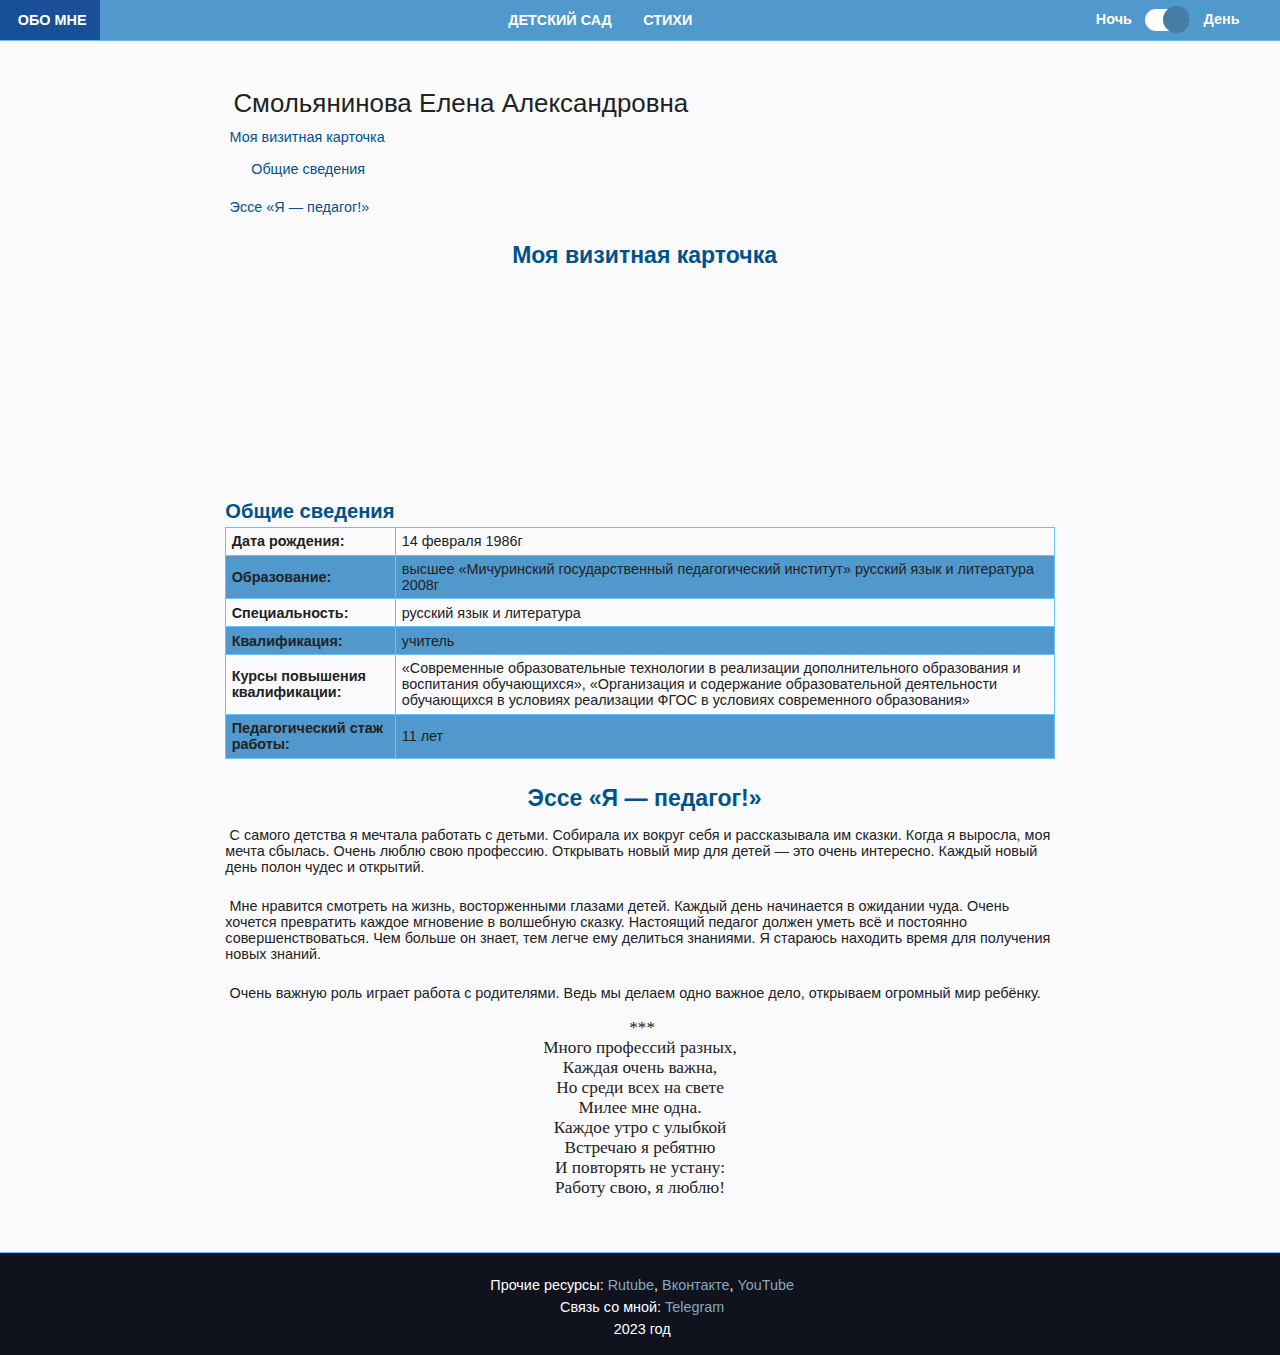
==== index.html @ 0fe63378 "Add files via upload" ====
<!DOCTYPE html>
<html class="client-nojs" lang="ru" dir="ltr">
    <head>
        <meta charset="UTF-8"/>
            <title>Обо мне</title>
            <link rel="shortcut icon" href="images/icon.png" />
            <meta name="viewport" content="width=device-width, initial-scale=1.0">
            <link href="css/styles.css" rel="stylesheet" type="text/css">
            <link href="css/media-queries.css" rel="stylesheet" type="text/css">
    </head>
    <header class="header">
        <div class="menu">
            <a href="index.html">Обо мне</a>
        </div>
                <nav class="menu">
            <ul>
		        <li><a href="kindergarten.html">Детский сад</a></li>
		        <li><a href="poems.html">Стихи</a></li>
            </ul>
        </nav>
        </div>
    <div class="header-slider">
        <div class="header-slider">
            <ul>
                <li>Ночь</li>
                <li><label id="switch" class="switch"><input type="checkbox" onchange="toggleTheme()" id="slider"><span class="slider round"></span></label></li>
                <li>День</li>
            </ul>
        </div>
    </div>
    </header>
    <body>
<script src="js/tocgen.js"></script>
	<div id="wrapper">
		<article class="post clearfix">
			<figure class="post-image">
        <div class="content-box">
        <h1><div class="title">Смольянинова Елена Александровна</h1>
        <div id="toc"></div>
        <div id="toccontent">
<h2>Моя визитная карточка</h2>
        <div class="video">
<center><iframe src="https://vk.com/video_ext.php?oid=-193670463&id=456239128&hash=10a9fd4e98219144&hd=2" frameborder="0" allow="autoplay; encrypted-media" allowfullscreen width="375" height="200" frameborder="0"></iframe></center></div>
<table class="tablestyle">
<h3>Общие сведения</h3>
<tbody>
		<tr>
			<td><b>Дата рождения:</b></td>
			<td>14 февраля 1986г</td>
		</tr>
		<tr>
			<td><b>Образование:</b></td>
			<td>высшее «Мичуринский государственный педагогический институт» русский язык и литература 2008г</td>
		</tr>
		<tr>
			<td><b>Специальность:</b></td>
			<td>русский язык и литература</td>
		</tr>
		<tr>
			<td><b>Квалификация:</b></td>
			<td>учитель</td>
		</tr>
		<tr>
			<td><b>Курсы повышения квалификации:</b></td>
			<td>«Современные образовательные технологии в реализации дополнительного образования и воспитания обучающихся», «Организация и содержание образовательной деятельности обучающихся в условиях реализации ФГОС  в условиях современного образования»</td>
		</tr>
		<tr>
			<td><b>Педагогический стаж работы:</b></td>
			<td>11 лет</td>
		</tr>
	</tbody>
</table>
<h2>Эссе «Я — педагог!»</h2>
<p>С самого детства я мечтала работать с детьми. Собирала их вокруг себя и рассказывала им сказки. Когда я выросла, моя мечта сбылась. Очень люблю свою профессию. Открывать новый мир для детей — это очень интересно. Каждый новый день полон чудес и открытий.</p>
<p>Мне нравится смотреть на жизнь, восторженными глазами детей. Каждый день начинается в ожидании чуда. Очень хочется превратить каждое мгновение в волшебную сказку. Настоящий педагог должен уметь всё и постоянно совершенствоваться. Чем больше он знает, тем легче ему делиться знаниями. Я стараюсь находить время для получения новых знаний.</p>
<p>Очень важную роль играет работа с родителями. Ведь мы делаем одно важное дело, открываем огромный мир ребёнку.</p>
<pre>
***
Много профессий разных,
Каждая очень важна,
Но среди всех на свете
Милее мне одна.
Каждое утро с улыбкой
Встречаю я ребятню
И повторять не устану:
Работу свою, я люблю!</pre>
		</article>
</div>
	<footer id="footer">
<p id="links">Прочие ресурсы: <a href="https://rutube.ru/channel/23478853/" target="_blank" rel="noreferrer noopener" title="Открыть в новой вкладке">Rutube</a>, <a href="https://vk.com/moymalish2020" target="_blank" rel="noreferrer noopener" title="Открыть в новой вкладке">Вконтакте</a>, <a href="https://www.youtube.com/channel/UCzbbeZqC2D4c9re2IRWBrpA?view_as=subscriber" target="_blank" rel="noreferrer noopener" title="Открыть в новой вкладке">YouTube</a></p>
<p id="links">Связь со мной: <a href="https://t.me/smolelena" target="_blank" rel="noreferrer noopener" title="Открыть в новой вкладке">Telegram</a></p>
<p>2023 год</p>
   </footer>
  <script src="js/style.js"></script>
</body>
</html>
---- css/styles.css ----
/************************************************************************************
RESET
*************************************************************************************/
html, body, address, blockquote, div, dl, form, h1, h2, h3, h4, h5, h6, ol, p, pre, table, ul,
dd, dt, li, tbody, td, tfoot, th, thead, tr, button, del, ins, map, object,
a, abbr, acronym, b, bdo, big, br, cite, code, dfn, em, i, img, kbd, q, samp, small, span,
strong, sub, sup, tt, var, legend, fieldset {
	margin: 0;
	padding: 0;
}

html {
  height: 100%;
}

img, fieldset {
	border: 0;
}

/* set image max width to 100% */
img {
	max-width: 90%;
	height: auto;

}

/* set html5 elements to block */
article, aside, details, figcaption, figure, footer, header, hgroup, menu, nav, section { 
    display: block;
}

::selection 	{
	background-color:#3f6da2;
}
pre {
	width: 100%;
	font-family: cursive;
	text-align: center;
	overflow: auto;
	overflow-y: hidden;
	font-size: 1.2em;
}
/************************************************************************************
GENERAL STYLING
*************************************************************************************/
body {
	background: var(--body-background);
    color: var(--font-color);
    background-size: 100%;
	font-family: "Open Sans",sans-serif;
	font-stretch: normal;
	font-size: 0.9em;
	text-indent: 0.3em;
	transition-property: font-size;
	transition-duration: 0.5s, 0.5s;
	transition-timing function: ease, ease-out;
    display: grid;
    grid-template-rows: auto 1fr auto;
}

.theme-light {
  --color: #0060df;
  --body-background: #fbfbfe;
  --color-accent: #fd6f53;
  --font-color: #222222;
  --color-a: #00538a;
  --color-ahover: #001066;
  --color-avisited: #551a8b;
  --box-background: rgba(51, 56, 71, 0.1);
  --box-border: solid #bbcaff;
  --sidebar-background: #edeef0;
  --header-background: #5198cc;
  --header-hover: #194f96;
  --border-bottom: #6cc0ff;
  --kbd-background: #dcdcd5;
  --border-table: #6cc0ff;

}
.theme-dark {
  --color: #17ed90;
  --body-background: #1e2333;
  --color-accent: #12cdea;
  --font-color: #cfcfd0;
  --color-a: #89a7bd;
  --color-ahover: #b0b8e3;
  --color-avisited:#ce98ff;
  --color-headings: #d2d3f2;
  --box-background: rgba(51, 56, 71, 0.6);
  --box-border: solid #131829;
  --sidebar-background: #262c40;
  --header-background: #10131e;
  --header-hover: #4873a3;
  --border-bottom: #070915;
  --kbd-background: #10131e;
  --border-table: #2a3b4d;

}
a {
	color: var(--color-a);
	text-decoration: none;
	outline: none;
}
a:hover {
	text-decoration: underline;
    color: var(--color-ahover);
}
p a:hover  {
	color: #195093;
}

a:active {
    font-weight: bold;
	top: 0.125em;
}

a:visited {
	outline: none;
    color: var(--color-avisited);
}

p {
	margin: 0 0 1.2em;
	padding-top: 0.4em;
}

kbd{
  font-weight: bold;
  border-radius: 0.188em;
  background: var(--kbd-background);
  padding: 0.188em 0.25em;
}

span{
  background: var(--kbd-background);
  padding: 0.188em 0.25em;
  border-radius: 0.27em;
} 

/* list */
ul, ol {
	margin: 1em 0 1.4em 1.5em;
	padding: 0;
	line-height: 140%;
}
li {
	margin: 0 0 .5em 0;
	padding: 0;
}

/* headings */
h1, h2, h3, h4, h5, h6 {
    display: block;
	margin: 0.93em 0em 0.2em 0em;
	color: var(--color-headings);
	font-weight: bold;
    text-indent: 0em;
}

h1 {
    font-weight: normal;
	font-size: 1.8em;
    padding: 0.225em 2.188em 0.225em 0.313em;
}

h2 {
	font-size: 1.6em;
	text-align: center;
    position: relative;
    padding-left: 0.4em;
    line-height: 1.6em;
}

h3 {
    font-weight: 600;
    font-size: 1.4em;
}

h4 {
	font-size: 1.18em;
	font-style: italic;
    padding: 0.7em 0em 0em 1em;
}

h5 {
	font-size: 1.059em;
	font-style: italic;
	padding: 0.33em 0em 0em 2.33em;
}

h6 {
	font-size: 0.68em;
    text-transform: uppercase;
}

/* reset webkit search input styles */
input[type=search] {
	outline: none;
}

/************************************************************************************
STRUCTURE
*************************************************************************************/
#pagewrap {
	margin: 0.625em auto; 
	max-width: 75em; 
	width: 90%; 
}

/************************************************************************************
HEADER
*************************************************************************************/
.header {
    display: flex;
    flex-wrap: wrap;
    justify-content: space-between;
    align-items: center;
    border-bottom: 0.063em solid var(--border-bottom);
    background: var(--header-background);
}

.header .logo {
    padding-left: center;
}

.header .logo a {
	display: block;
	padding: 0.875em 0.9375em;
	text-shadow: 0 -0.0625em 0;
}

.header .logo a:hover {
	background: var(--header-hover);
}

.header .menu ul {
    display: flex;
    flex-flow: row nowrap;
    margin: 0;
    padding: 0;
    list-style: none;
}

.header .menu li {
	margin: 0;
	padding: 0;
	list-style: none;
	float: left;
	position: relative;
}

.header .menu li:first-child {
	margin-left: 0.625em;
}

.header .menu a {
	line-height: 100%;
    text-transform: uppercase;
	font-weight: bold;
	color: #fff;
	display: block;
	padding: 0.875em 0.9375em;
	text-decoration: none;
}

.header .menu a:hover {
	color: #fff;
	background: var(--header-hover);
}

.header-slider {
    display: flex;
    flex-direction: row-reverse;
    padding-right: 1.25em;
}

.header-slider ul {
    display: flex;
    flex-flow: row nowrap;
    margin: 0;
    padding: 0;
    list-style: none;
}

.header-slider li {
	margin: 0;
	padding: 0.3125em;
	list-style: none;
	float: left;
	position: relative;
	font-weight: bold;
	color: #fff;
}

/************************************************************************************
CONTENT
*************************************************************************************/
#content {
	margin: 0.3125em 0.3125em 0.3125em 0.3125em;
	padding: 0.3125em 0.3125em 0.3125em 0.3125em;
	width: 70%;
	float: left;
}

#wrapper {
	margin: 0.625em auto;
	max-width: 64em;
	width: 100%;
	padding: 0.625em 0em;
}
.content-box {
	width: 90%;
	margin: auto auto 0.538em;
}

.content-box img {
	padding-top: 0.825em;
}

.box-text {
    border: 0.125em var(--box-border);
    margin: 1em 1em;
    padding: 0.625em;
    background: var(--box-background);
    font-weight: 400;
    text-indent: 0;
}
.box-left {
	margin-left: 0.938em;
	margin-right: 0.938em;
}

.box-left img {
	padding-top: 0.825em;
    float: left; 
    padding: 0em 0.938em 0.938em 0em;     
}

.box-right {
	margin-left: 0.938em;
	margin-right: 0.938em;
}

.box-right img {
	padding-top: 0.825em;
    float: right; 
    padding: 0em 0.938em 0.938em 0.625em;
}
.front-text {
	line-height: 1.375em;
	margin: 0em 0em 0.938em 0em;
	font-weight: 300;
	font-family: "Open Sans Bold",sans-serif;
	padding-left: 0em;
	border: medium none;
	text-align: center;
	letter-spacing: 0.1em;
}
.code-text {
	font-family:Consolas,Monaco,Lucida Console,Liberation Mono,DejaVu Sans Mono,Bitstream Vera Sans Mono,Courier New, monospace;
	font-weight: 700;
	color:#fff;
	background-color: #000;
	padding: 0.938em 0.938em 0.938em 0.938em;
	margin-top: 0.188em;
}

.panel {
   background: var(--box-background);
   color: var(--font-color);
   padding: 0.500em;
   display: none;
}
/* post */
.post {
	margin-bottom: 2.5em;
}
.post-title {
	margin: 0 0 0.3125em;
	padding: 0;
	font: bold 1.625em/120% Arial, Helvetica, sans-serif;
}
.post-title a {
	text-decoration: none;
	color: #000;
}
.post-meta {
	margin: 0 0 0.625em;
	font-size: 90%;
}

/* post image */
.post-image {
	margin: 0 0 0.9375em;
}

.wrap {
	width: 92%;
	margin: 0 auto;
	text-align: left;
}

#send {
	color: #FFF;
	display: block;
	cursor: pointer;
	margin-top: 1.25em;
	padding: 0.625em  0.75em;
	font-size: 1.2em;
	border: solid 0.0625em #F9F9F9;
	border-radius: 0.125em;
	background: #6B6B6B;
	width: 20.625em;
	margin-bottom: 1.25em;
	text-transform: uppercase;
}

#send:hover {
	background: #979797;
}

#inline {
	background: none;
	border: 0.1875em  solid rgba(0, 0, 0, 0.1);
	text-align: center;
}

.tocitem {
	font-size: 1em;
	line-height: normal;
}

.tocli {
	list-style-type: none;
}

.screenshot {
	max-width: 100%;
    margin: 1em 0em 0em 1em;
    border-radius: 0.6em;
    box-shadow: 0 0 0.4em #070915;
}
/************************************************************************************
SIDEBAR
*************************************************************************************/
#sidebar {
	width: 28%;
	float: right;
	margin: 4.375em 0 0.3125em;
}

.widget {
	background: var(--sidebar-background);
	margin: 0 0 0.3125em;
	padding: 0.3125em 0.3125em;
    border: 0.125em var(--box-border);
}

.widgettitle {
	margin: 0 0 0.3125em;
	padding: 0;	
}

.widget ul {
	margin: 0;
	padding: 0;
}

.widget li {
	margin: 0;
	padding: 0.375em 0;
	list-style: none;
	clear: both;
    border-bottom: 0.063em solid rgba(53,86,129, 0.3);
}

.widget .flickr_badge_image {
	margin-top: 0.625em;
}
.widget .flickr_badge_image img {
	width: 3em;
	height: 3em;
	margin-right: 0.75em;
	margin-bottom: 0.75em;
	float: left;
}

/************************************************************************************
SLIDER
*************************************************************************************/
.switch {
    position: relative;
    display: inline-block;
    width: 3.125em;
    height: 1.563em;
}

.slider {
    position: absolute;
    cursor: pointer;
    top: 0;
    left: 0;
    right: 0;
    bottom: 0;
    background-color: #ccc;
    transition: 0.4s;
}

.slider:before {
    position: absolute;
    content: "";
    height: 1.875em;
    width: 1.875em;
    left: 0em;
    bottom: 0.25em;
    top: 0;
    bottom: 0;
    margin: auto 0;
    transition: 0.4s;
    background: #262b42;
    background-repeat: no-repeat;
    background-position: center;
}

input:checked + .slider {
    background-color: #fff;
}

input:checked + .slider:before {
    transform: translateX(1.25em);
    background: #467da6;
    background-repeat: no-repeat;
    background-position: center;
}

.slider.round {
    border-radius: 1.563em;
}

.slider.round:before {
    border-radius: 50%;
}

/************************************************************************************
TABLE
*************************************************************************************/

.tablestyle {
  border-collapse: collapse;
  width: 100%;
}

.tablestyle  td, .tablestyle th {
  border: 0.063em solid var(--border-table);
  padding: 0.375em;
}

.tablestyle tr:nth-child(even){
background-color: var(--header-background);
}

.tablestyle  tr:hover {
background-color: var(--header-hover);
color: #FFF;
}

.tablestyle th {
  padding: 0em 0em 0.750em 0.750em;
  text-align: left;
  background-color: #10131e;
  color: var(--font-color);
}
/************************************************************************************
FOOTER
*************************************************************************************/
#footer {
	width: 100%;
	z-index: 100;
	padding: 1.250em 0em;
	background: #10131e;
	color: #fff;
    text-align: center;
    border-top: 0.063em solid var(--border-bottom);
}

#footer p {
	margin: 0;
	text-align: center;
}

#footer a {
	text-decoration: none;
	color: #89a7bd;
}

#footer a:hover {
	text-decoration: inherit;
    color: #b0b8e3;
}

#tsc a {
	color: #000;
}

/************************************************************************************
CLEARFIX
*************************************************************************************/
.clearfix:after { visibility: hidden; display: block; font-size: 0; content: " "; clear: both; height: 0; }
.clearfix { display: inline-block; }
.clearfix { display: block; zoom: 1; }
---- css/media-queries.css ----
/************************************************************************************
smaller than 1200
*************************************************************************************/
@media screen and (max-width: 1200px) {



	/* content */
	#content {
		width: 69%;

	}

	/* embedded videos */
	.video embed,
	.video object,
	.video iframe {
		height: auto;
		min-height: 300px;
	}

}

/************************************************************************************
smaller than 960
*************************************************************************************/
@media screen and (max-width: 960px) {

	/* header */
  .header-slider {
    padding-bottom: 10px;
    padding-left: 10px;
  }

	/* search form */
	#searchform {
		position: absolute;
		top: 5px;
		right: 0;
		z-index: 100;
		height: 40px;
	}
	#searchform #s {
		width: 70px;
	}
	#searchform #s:focus {
		width: 150px;
	}

	/* site logo */
	#site-logo {
		margin: 15px 100px 5px 0;
		position: static;
	}

	/* site description */
	#site-description {
		margin: 0 0 15px;
		position: static;
	}

	/* content */
	#content {
		width: auto;
		float: none;
		margin: 20px 0;
	}

	/* sidebar */
	#sidebar {
		width: 100%;
		margin: 0;
		float: none;
	}
	#sidebar .widget {
		padding: 3% 4%;
		margin: 0 0 10px;
	}

	/* embedded videos */
	.video embed,
	.video object,
	.video iframe {
		min-height: 250px;
	}

}

/************************************************************************************
smaller than 560
*************************************************************************************/
@media screen and (max-width: 560px) {

	/* disable webkit text size adjust (for iPhone) */
	html {
		-webkit-text-size-adjust: none;
	}
	/* header */
  .header  {
    flex-direction: column;
    text-align: center;
  }
  .header .menu ul {
    flex-direction: column;
    align-self: center;
  }
  .header .menu li {
    margin: 5px;
 }
  .header-slider {
padding-right: 0px;
padding-bottom: 10px;
  }

  }

}
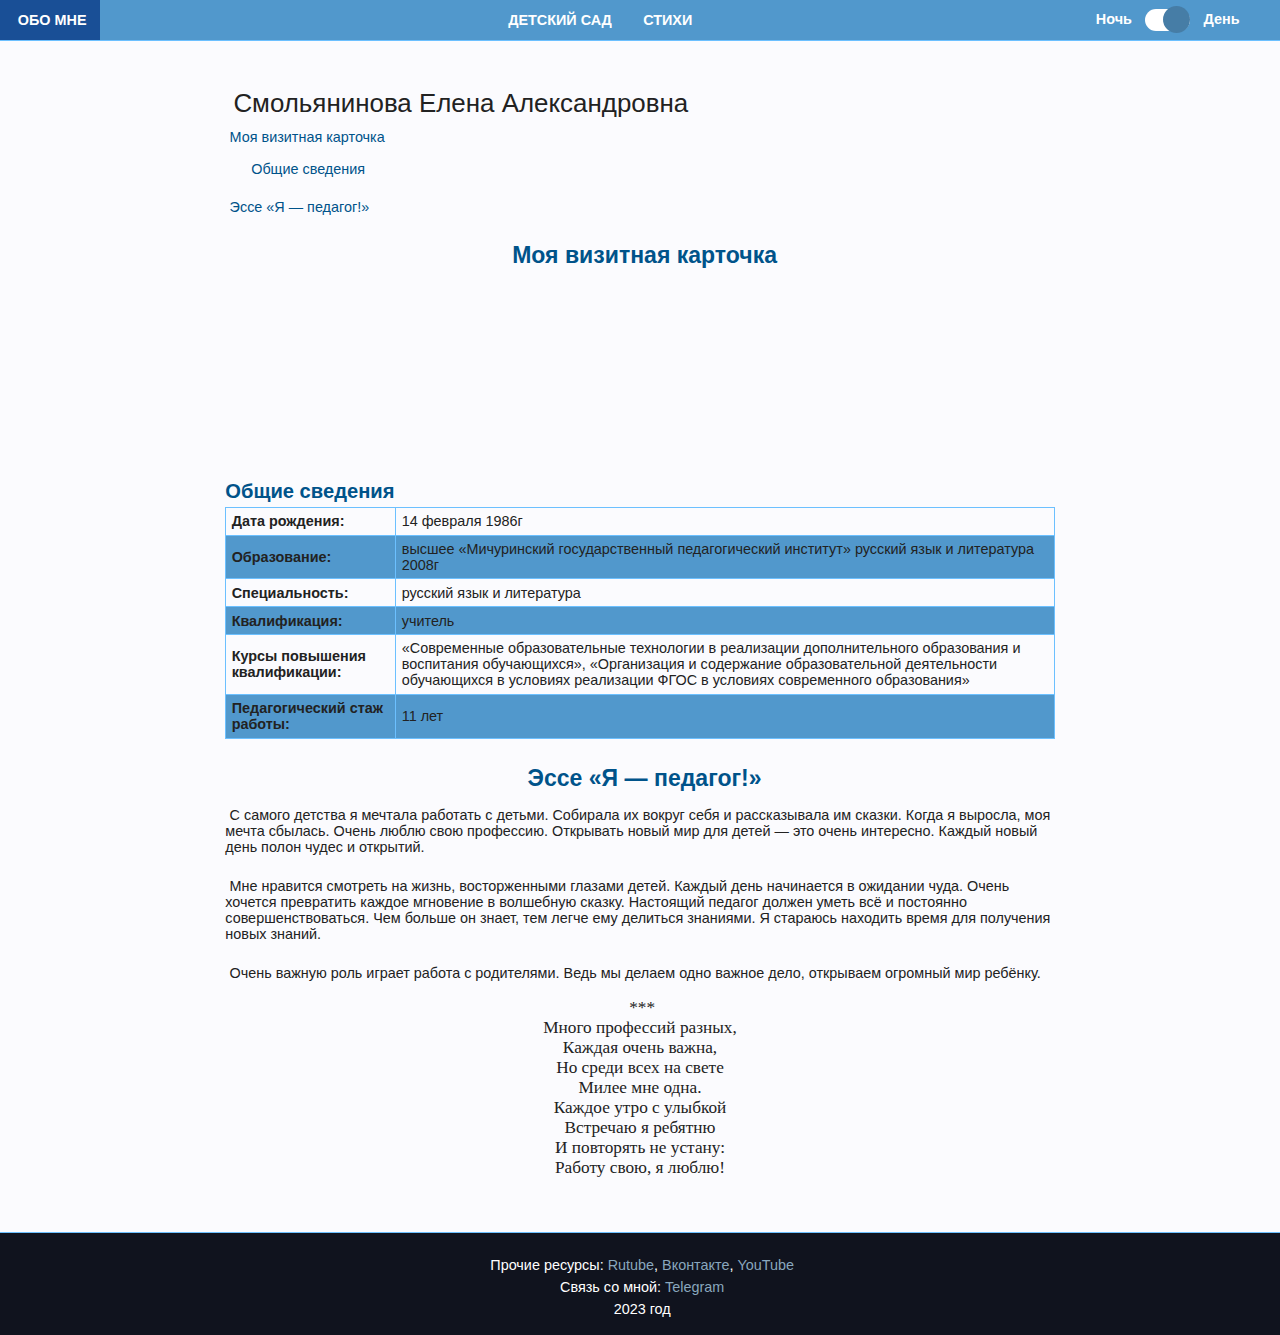
==== commit bdfdf051: "Add files via upload" ====
--- a/index.html
+++ b/index.html
@@ -40,7 +40,7 @@
         <div id="toccontent">
 <h2>Моя визитная карточка</h2>
         <div class="video">
-<center><iframe src="https://vk.com/video_ext.php?oid=-193670463&id=456239128&hash=10a9fd4e98219144&hd=2" frameborder="0" allow="autoplay; encrypted-media" allowfullscreen width="375" height="200" frameborder="0"></iframe></center></div>
+<center><iframe src="https://vk.com/video_ext.php?oid=-193670463&id=456239128&hash=10a9fd4e98219144&hd=2" frameborder="0" allow="autoplay; encrypted-media" allowfullscreen width="355" height="180" frameborder="0"></iframe></center></div>
 <table class="tablestyle">
 <h3>Общие сведения</h3>
 <tbody>
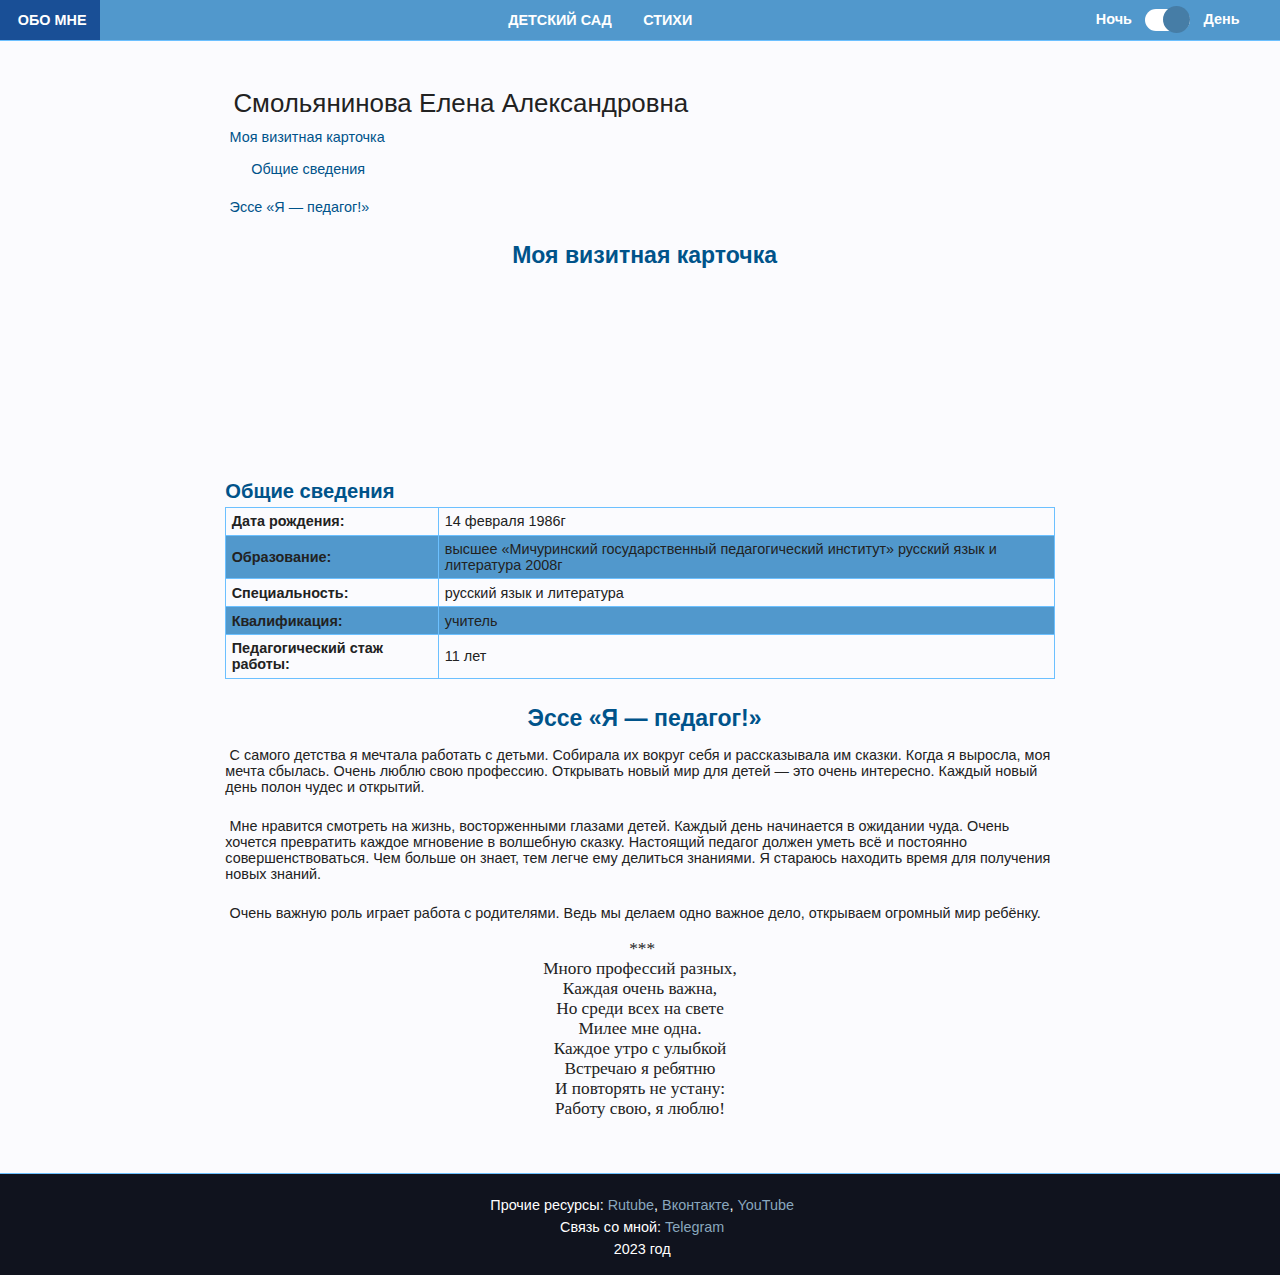
==== commit 7254bd6f: "Add files via upload" ====
--- a/index.html
+++ b/index.html
@@ -18,7 +18,6 @@
 		        <li><a href="poems.html">Стихи</a></li>
             </ul>
         </nav>
-        </div>
     <div class="header-slider">
         <div class="header-slider">
             <ul>
@@ -61,10 +60,6 @@
 			<td>учитель</td>
 		</tr>
 		<tr>
-			<td><b>Курсы повышения квалификации:</b></td>
-			<td>«Современные образовательные технологии в реализации дополнительного образования и воспитания обучающихся», «Организация и содержание образовательной деятельности обучающихся в условиях реализации ФГОС  в условиях современного образования»</td>
-		</tr>
-		<tr>
 			<td><b>Педагогический стаж работы:</b></td>
 			<td>11 лет</td>
 		</tr>
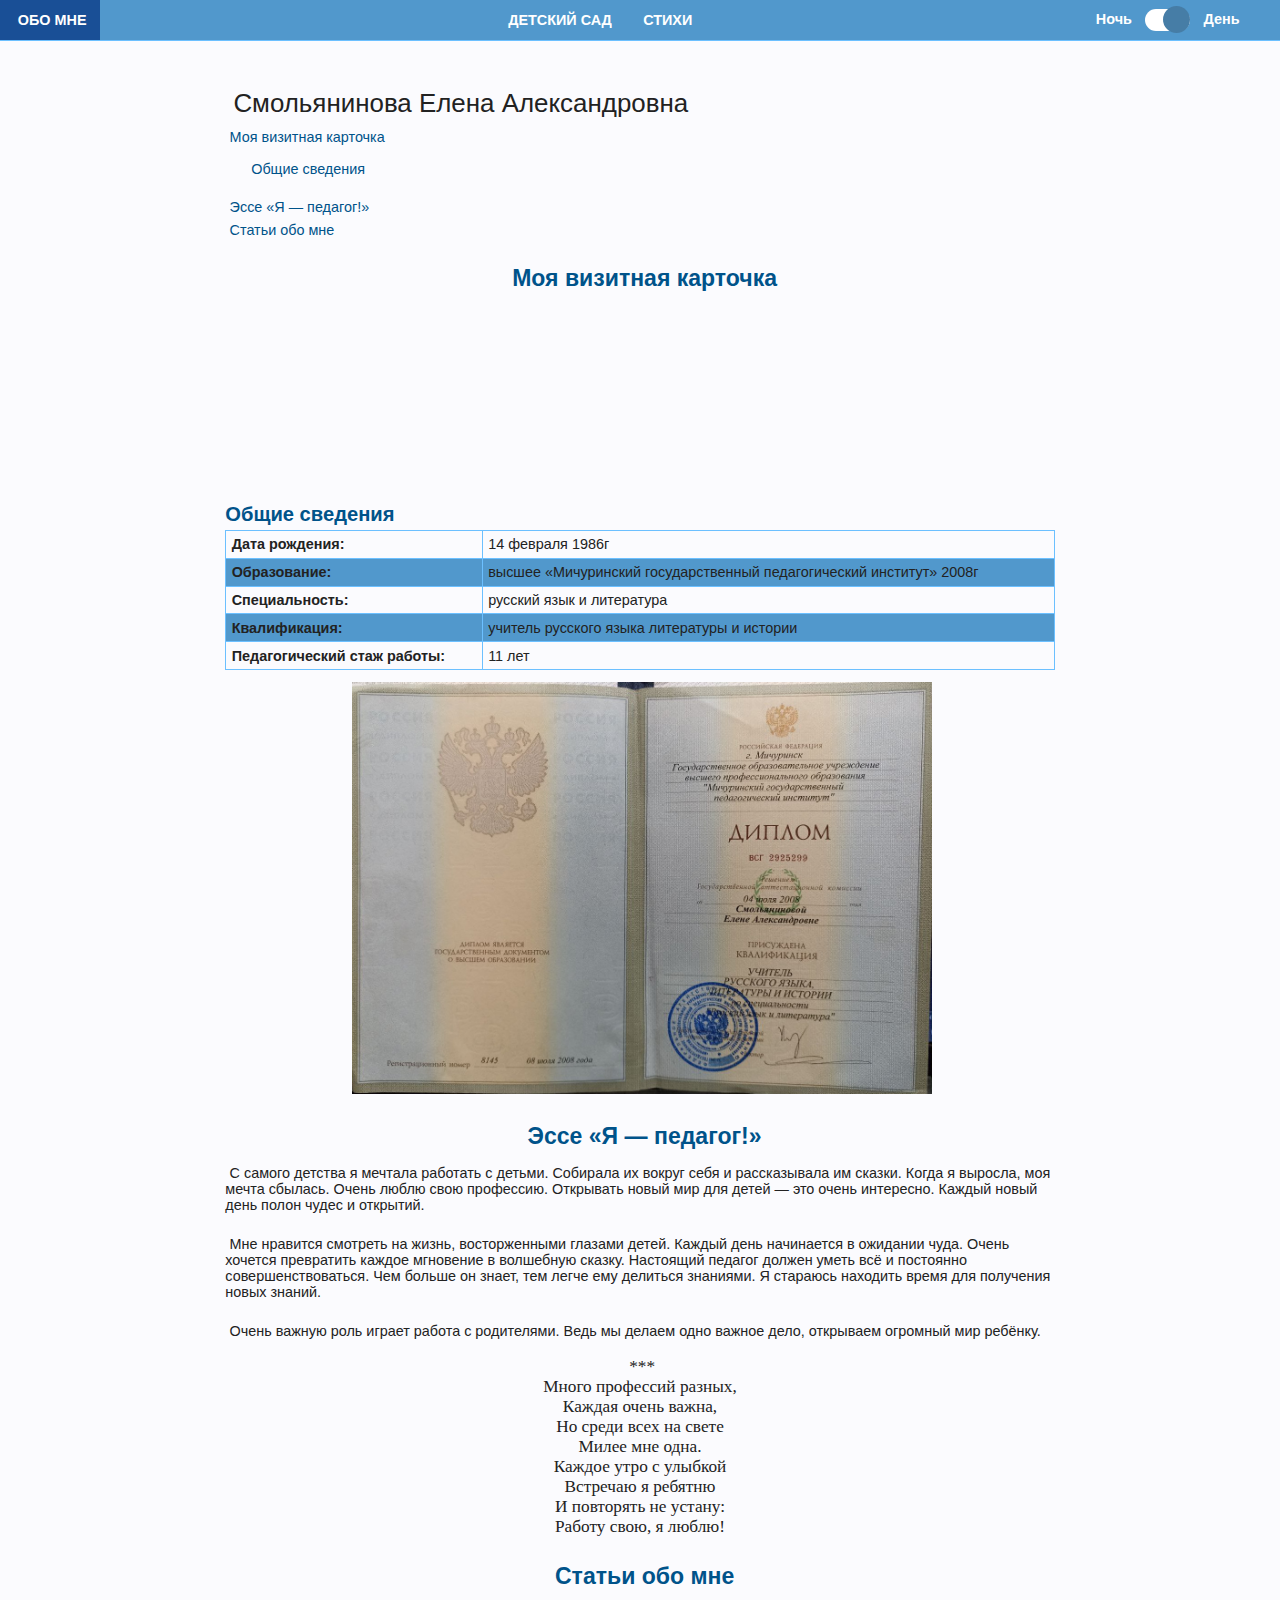
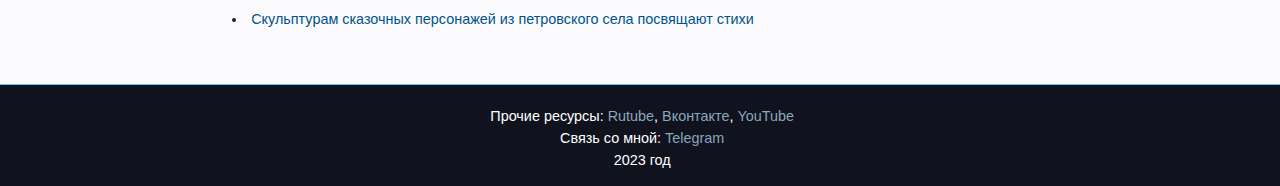
==== commit c81250d1: "Add files via upload" ====
--- a/index.html
+++ b/index.html
@@ -49,7 +49,7 @@
 		</tr>
 		<tr>
 			<td><b>Образование:</b></td>
-			<td>высшее «Мичуринский государственный педагогический институт» русский язык и литература 2008г</td>
+			<td>высшее «Мичуринский государственный педагогический институт» 2008г</td>
 		</tr>
 		<tr>
 			<td><b>Специальность:</b></td>
@@ -57,7 +57,7 @@
 		</tr>
 		<tr>
 			<td><b>Квалификация:</b></td>
-			<td>учитель</td>
+			<td>учитель русского языка литературы и истории</td>
 		</tr>
 		<tr>
 			<td><b>Педагогический стаж работы:</b></td>
@@ -65,6 +65,7 @@
 		</tr>
 	</tbody>
 </table>
+<center><a href="images/diplom.jpg" title="Посмотреть удостовирение"><img width=70% src="images/diplom.jpg"></a></center>
 <h2>Эссе «Я — педагог!»</h2>
 <p>С самого детства я мечтала работать с детьми. Собирала их вокруг себя и рассказывала им сказки. Когда я выросла, моя мечта сбылась. Очень люблю свою профессию. Открывать новый мир для детей — это очень интересно. Каждый новый день полон чудес и открытий.</p>
 <p>Мне нравится смотреть на жизнь, восторженными глазами детей. Каждый день начинается в ожидании чуда. Очень хочется превратить каждое мгновение в волшебную сказку. Настоящий педагог должен уметь всё и постоянно совершенствоваться. Чем больше он знает, тем легче ему делиться знаниями. Я стараюсь находить время для получения новых знаний.</p>
@@ -79,6 +80,10 @@
 Встречаю я ребятню
 И повторять не устану:
 Работу свою, я люблю!</pre>
+<h2>Статьи обо мне</h2>
+ <ul>
+    <li><a href="https://gazetapetrovka.ru/news/culture/2022-08-26/skulpturam-skazochnyh-personazhey-iz-petrovskogo-sela-posvyaschayut-stihi-138538" target="_blank" rel="noreferrer noopener" title="Открыть в новой вкладке">Скульптурам сказочных персонажей из петровского села посвящают стихи</a></li>
+ </ul>
 		</article>
 </div>
 	<footer id="footer">
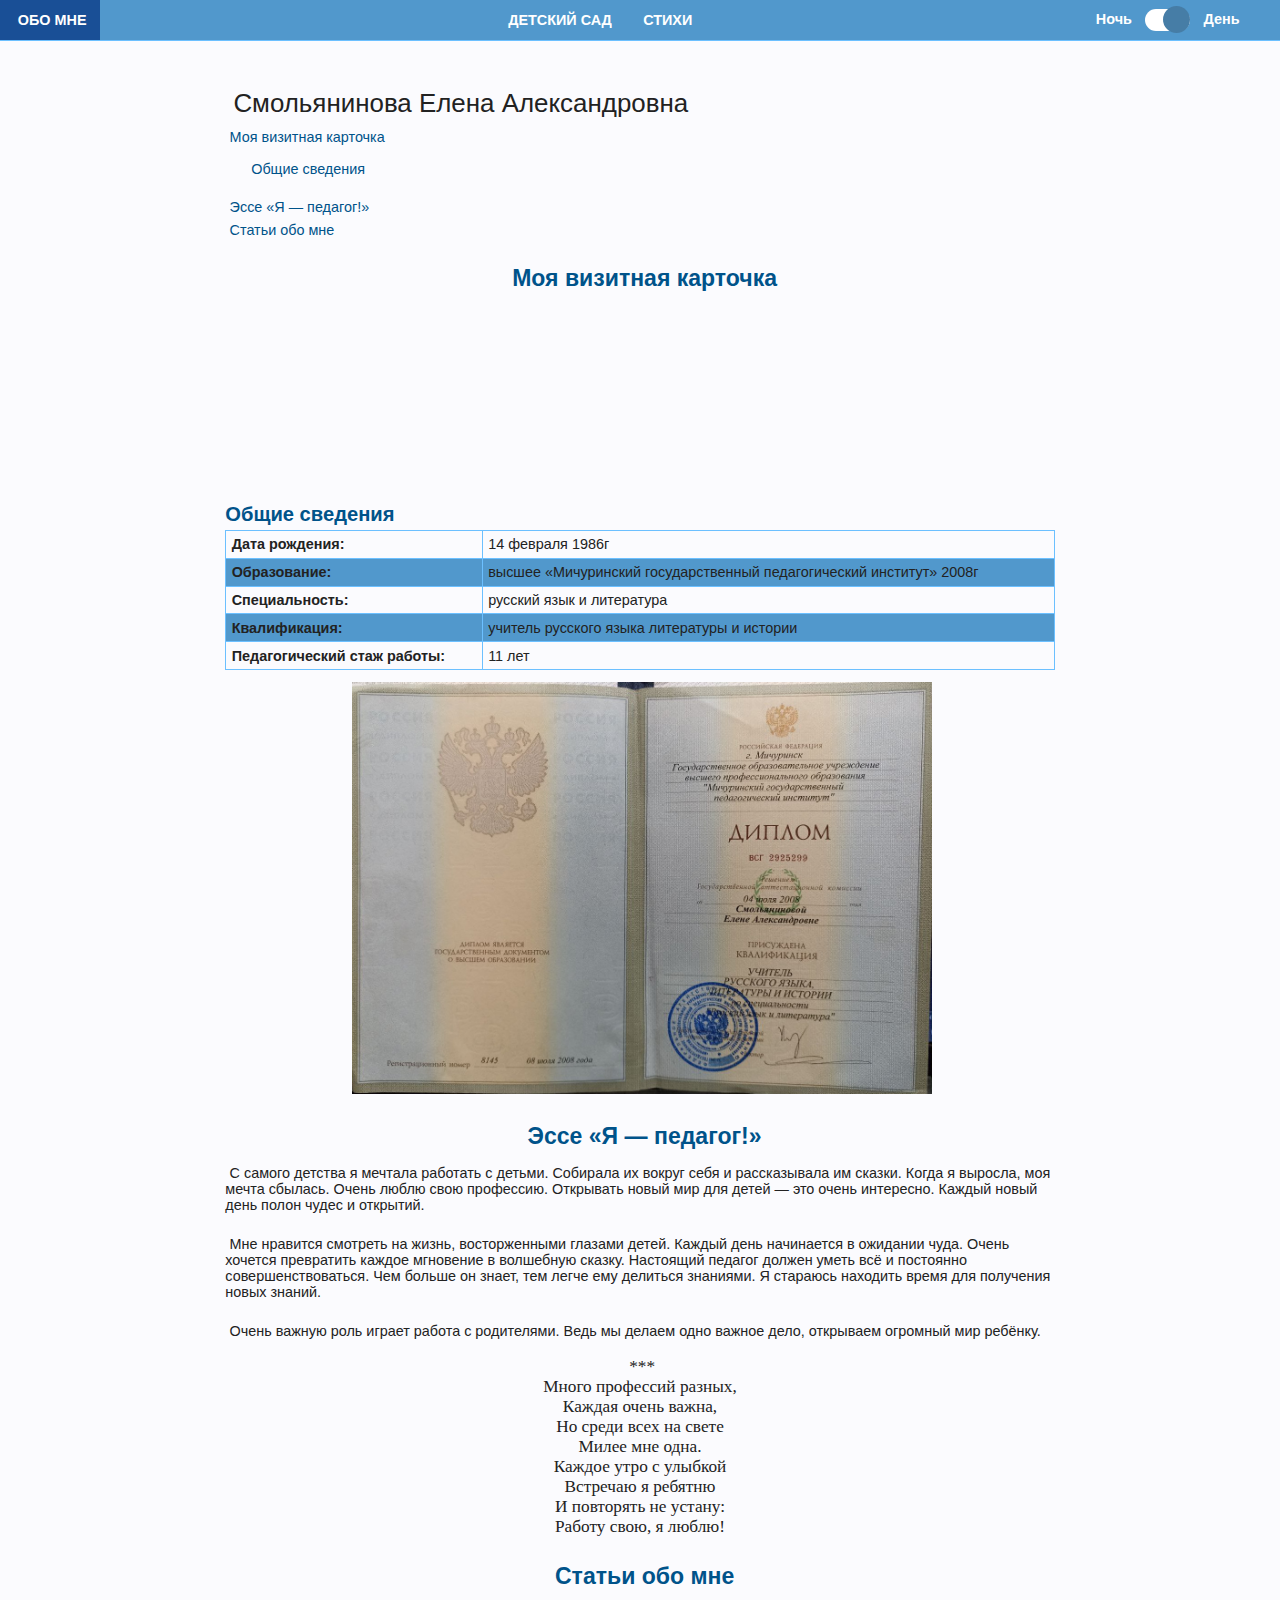
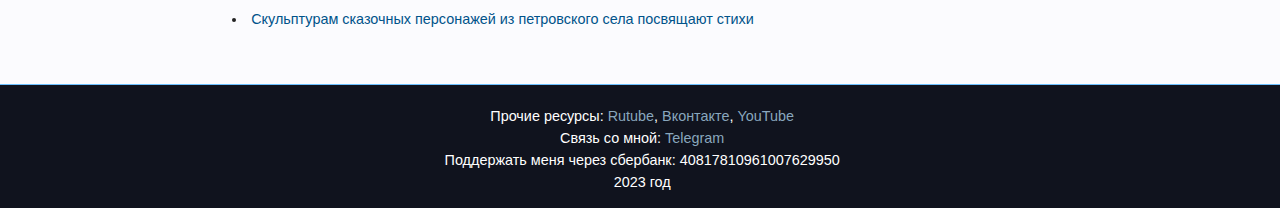
==== commit 5304064a: "Add files via upload" ====
--- a/index.html
+++ b/index.html
@@ -87,8 +87,9 @@
 		</article>
 </div>
 	<footer id="footer">
-<p id="links">Прочие ресурсы: <a href="https://rutube.ru/channel/23478853/" target="_blank" rel="noreferrer noopener" title="Открыть в новой вкладке">Rutube</a>, <a href="https://vk.com/moymalish2020" target="_blank" rel="noreferrer noopener" title="Открыть в новой вкладке">Вконтакте</a>, <a href="https://www.youtube.com/channel/UCzbbeZqC2D4c9re2IRWBrpA?view_as=subscriber" target="_blank" rel="noreferrer noopener" title="Открыть в новой вкладке">YouTube</a></p>
+<p id="links">Прочие ресурсы: <a href="https://rutube.ru/channel/23478853/" target="_blank" rel="noreferrer noopener" title="Открыть в новой вкладке">Rutube</a>, <a href="https://vk.com/smolea1986" target="_blank" rel="noreferrer noopener" title="Открыть в новой вкладке">Вконтакте</a>, <a href="https://www.youtube.com/channel/UCzbbeZqC2D4c9re2IRWBrpA?view_as=subscriber" target="_blank" rel="noreferrer noopener" title="Открыть в новой вкладке">YouTube</a></p>
 <p id="links">Связь со мной: <a href="https://t.me/smolelena" target="_blank" rel="noreferrer noopener" title="Открыть в новой вкладке">Telegram</a></p>
+<p>Поддержать меня через сбербанк: 40817810961007629950</p>
 <p>2023 год</p>
    </footer>
   <script src="js/style.js"></script>
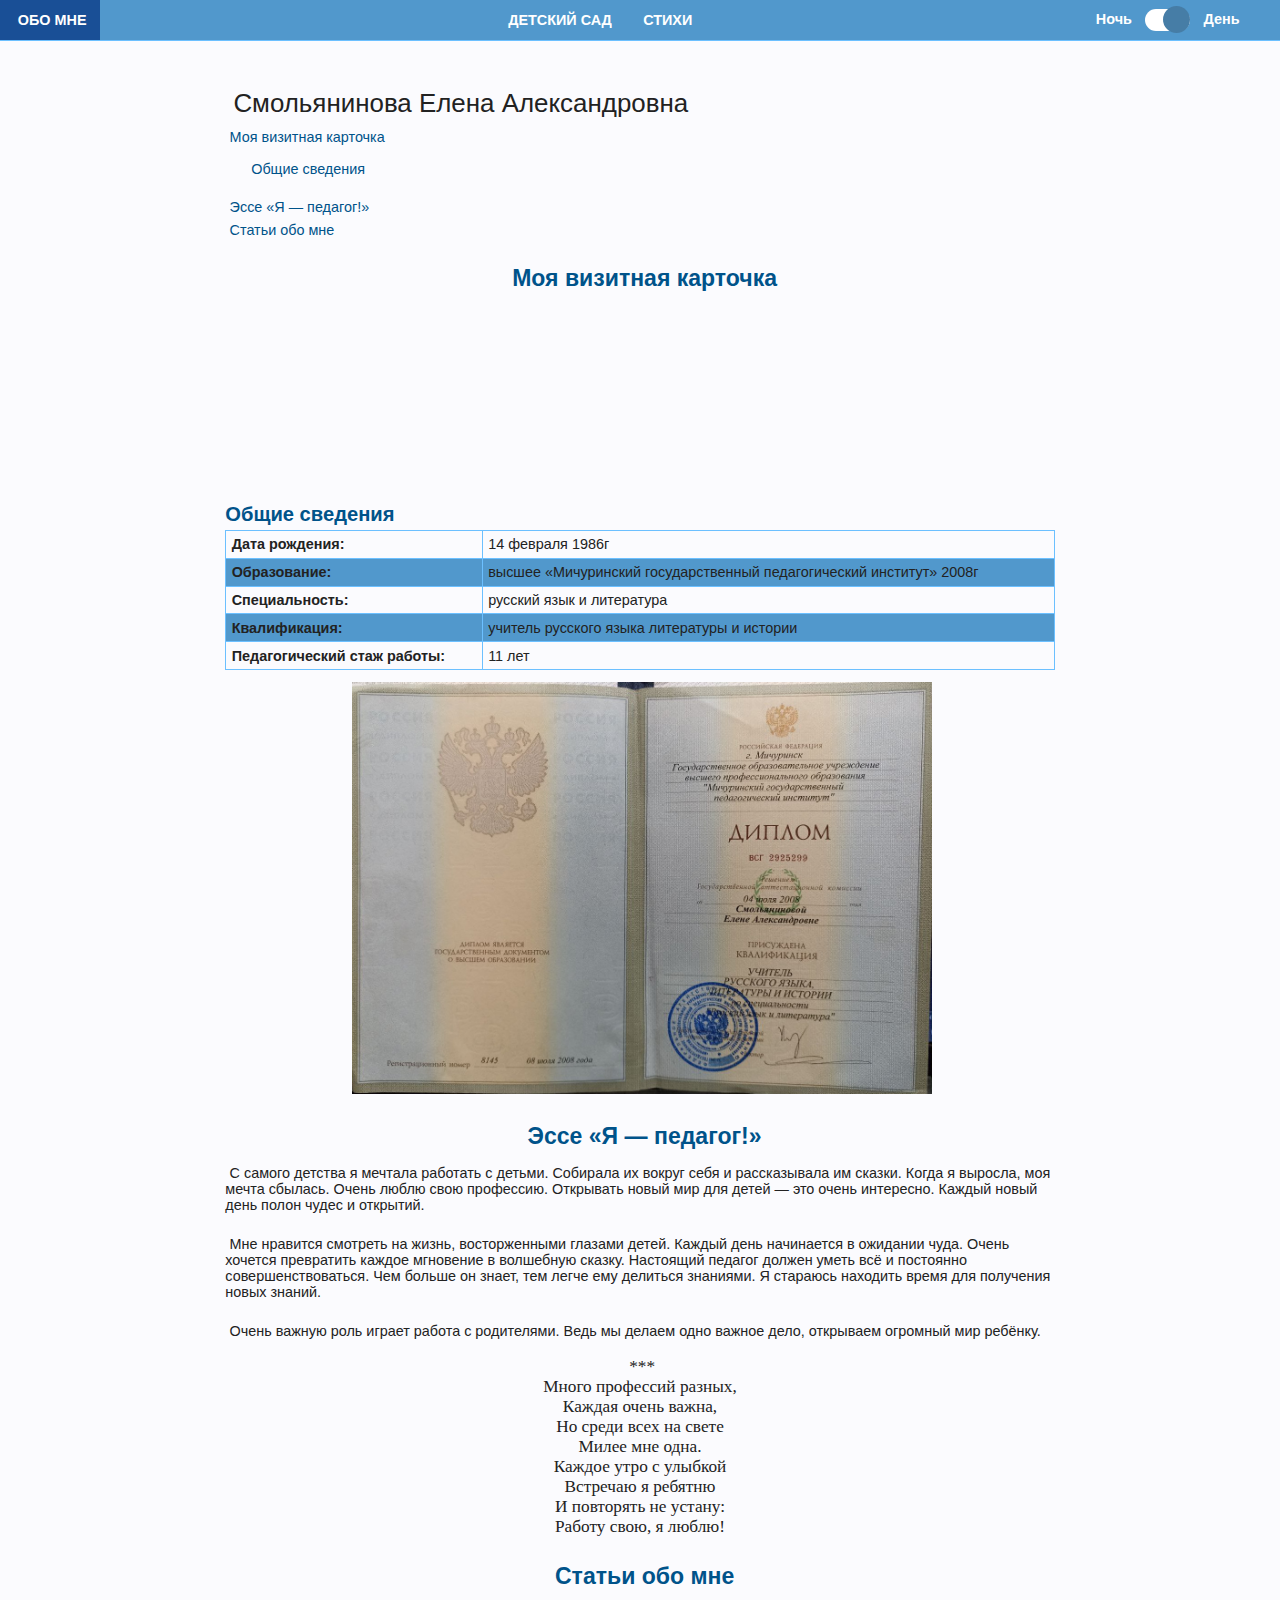
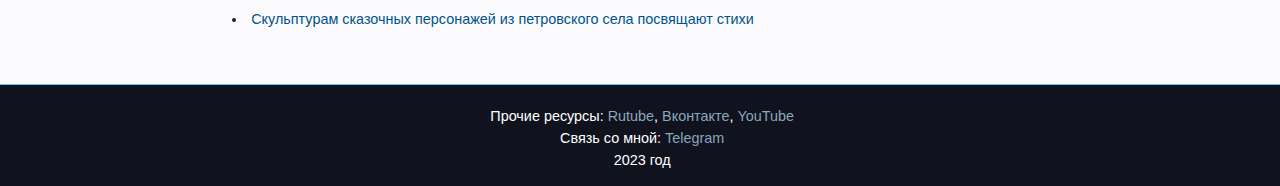
==== commit c5bcb717: "Add files via upload" ====
--- a/index.html
+++ b/index.html
@@ -89,7 +89,6 @@
 	<footer id="footer">
 <p id="links">Прочие ресурсы: <a href="https://rutube.ru/channel/23478853/" target="_blank" rel="noreferrer noopener" title="Открыть в новой вкладке">Rutube</a>, <a href="https://vk.com/smolea1986" target="_blank" rel="noreferrer noopener" title="Открыть в новой вкладке">Вконтакте</a>, <a href="https://www.youtube.com/channel/UCzbbeZqC2D4c9re2IRWBrpA?view_as=subscriber" target="_blank" rel="noreferrer noopener" title="Открыть в новой вкладке">YouTube</a></p>
 <p id="links">Связь со мной: <a href="https://t.me/smolelena" target="_blank" rel="noreferrer noopener" title="Открыть в новой вкладке">Telegram</a></p>
-<p>Поддержать меня через сбербанк: 40817810961007629950</p>
 <p>2023 год</p>
    </footer>
   <script src="js/style.js"></script>
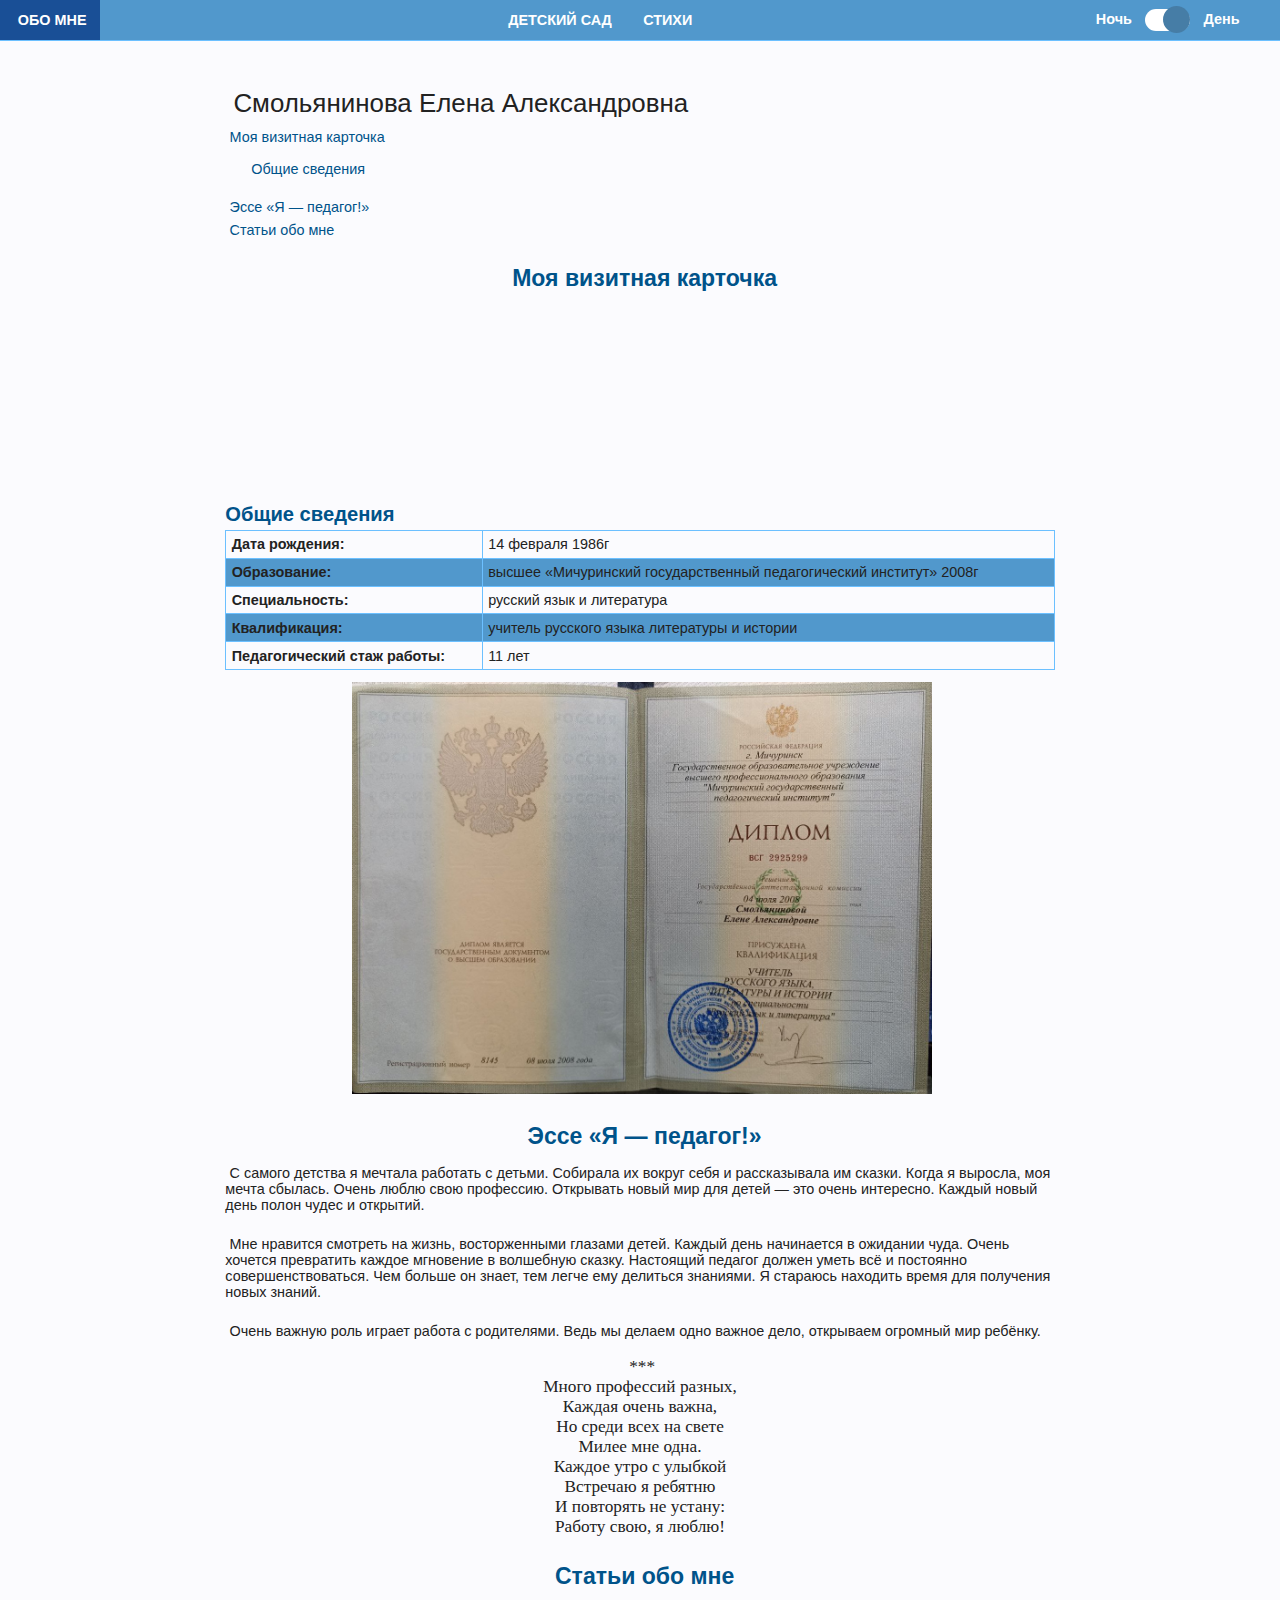
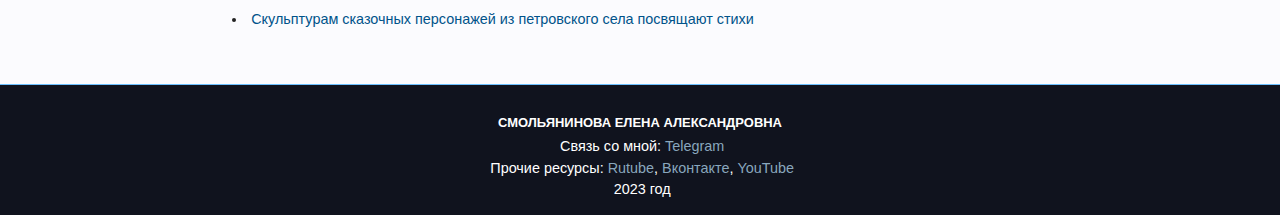
==== commit 0b61979b: "Add files via upload" ====
--- a/index.html
+++ b/index.html
@@ -87,8 +87,9 @@
 		</article>
 </div>
 	<footer id="footer">
+	<h6>Смольянинова Елена Александровна</h6>
+	<p id="links">Связь со мной: <a href="https://t.me/smolelena" target="_blank" rel="noreferrer noopener" title="Открыть в новой вкладке">Telegram</a></p>
 <p id="links">Прочие ресурсы: <a href="https://rutube.ru/channel/23478853/" target="_blank" rel="noreferrer noopener" title="Открыть в новой вкладке">Rutube</a>, <a href="https://vk.com/smolea1986" target="_blank" rel="noreferrer noopener" title="Открыть в новой вкладке">Вконтакте</a>, <a href="https://www.youtube.com/channel/UCzbbeZqC2D4c9re2IRWBrpA?view_as=subscriber" target="_blank" rel="noreferrer noopener" title="Открыть в новой вкладке">YouTube</a></p>
-<p id="links">Связь со мной: <a href="https://t.me/smolelena" target="_blank" rel="noreferrer noopener" title="Открыть в новой вкладке">Telegram</a></p>
 <p>2023 год</p>
    </footer>
   <script src="js/style.js"></script>
--- a/css/styles.css
+++ b/css/styles.css
@@ -31,14 +31,6 @@
 
 ::selection 	{
 	background-color:#3f6da2;
-}
-pre {
-	width: 100%;
-	font-family: cursive;
-	text-align: center;
-	overflow: auto;
-	overflow-y: hidden;
-	font-size: 1.2em;
 }
 /************************************************************************************
 GENERAL STYLING
@@ -123,6 +115,15 @@
 	padding-top: 0.4em;
 }
 
+pre {
+	width: 100%;
+	font-family: cursive;
+	text-align: center;
+	overflow: auto;
+	overflow-y: hidden;
+	font-size: 1.2em;
+}
+
 kbd{
   font-weight: bold;
   border-radius: 0.188em;
@@ -176,7 +177,7 @@
 }
 
 h4 {
-	font-size: 1.18em;
+	font-size: 1.2em;
 	font-style: italic;
     padding: 0.7em 0em 0em 1em;
 }
@@ -188,7 +189,7 @@
 }
 
 h6 {
-	font-size: 0.68em;
+	font-size: 0.9em;
     text-transform: uppercase;
 }
 
@@ -435,9 +436,8 @@
 
 .screenshot {
 	max-width: 100%;
-    margin: 1em 0em 0em 1em;
-    border-radius: 0.6em;
-    box-shadow: 0 0 0.4em #070915;
+    border-radius: 0.4em;
+    box-shadow: 0 0 0.4em;
 }
 /************************************************************************************
 SIDEBAR
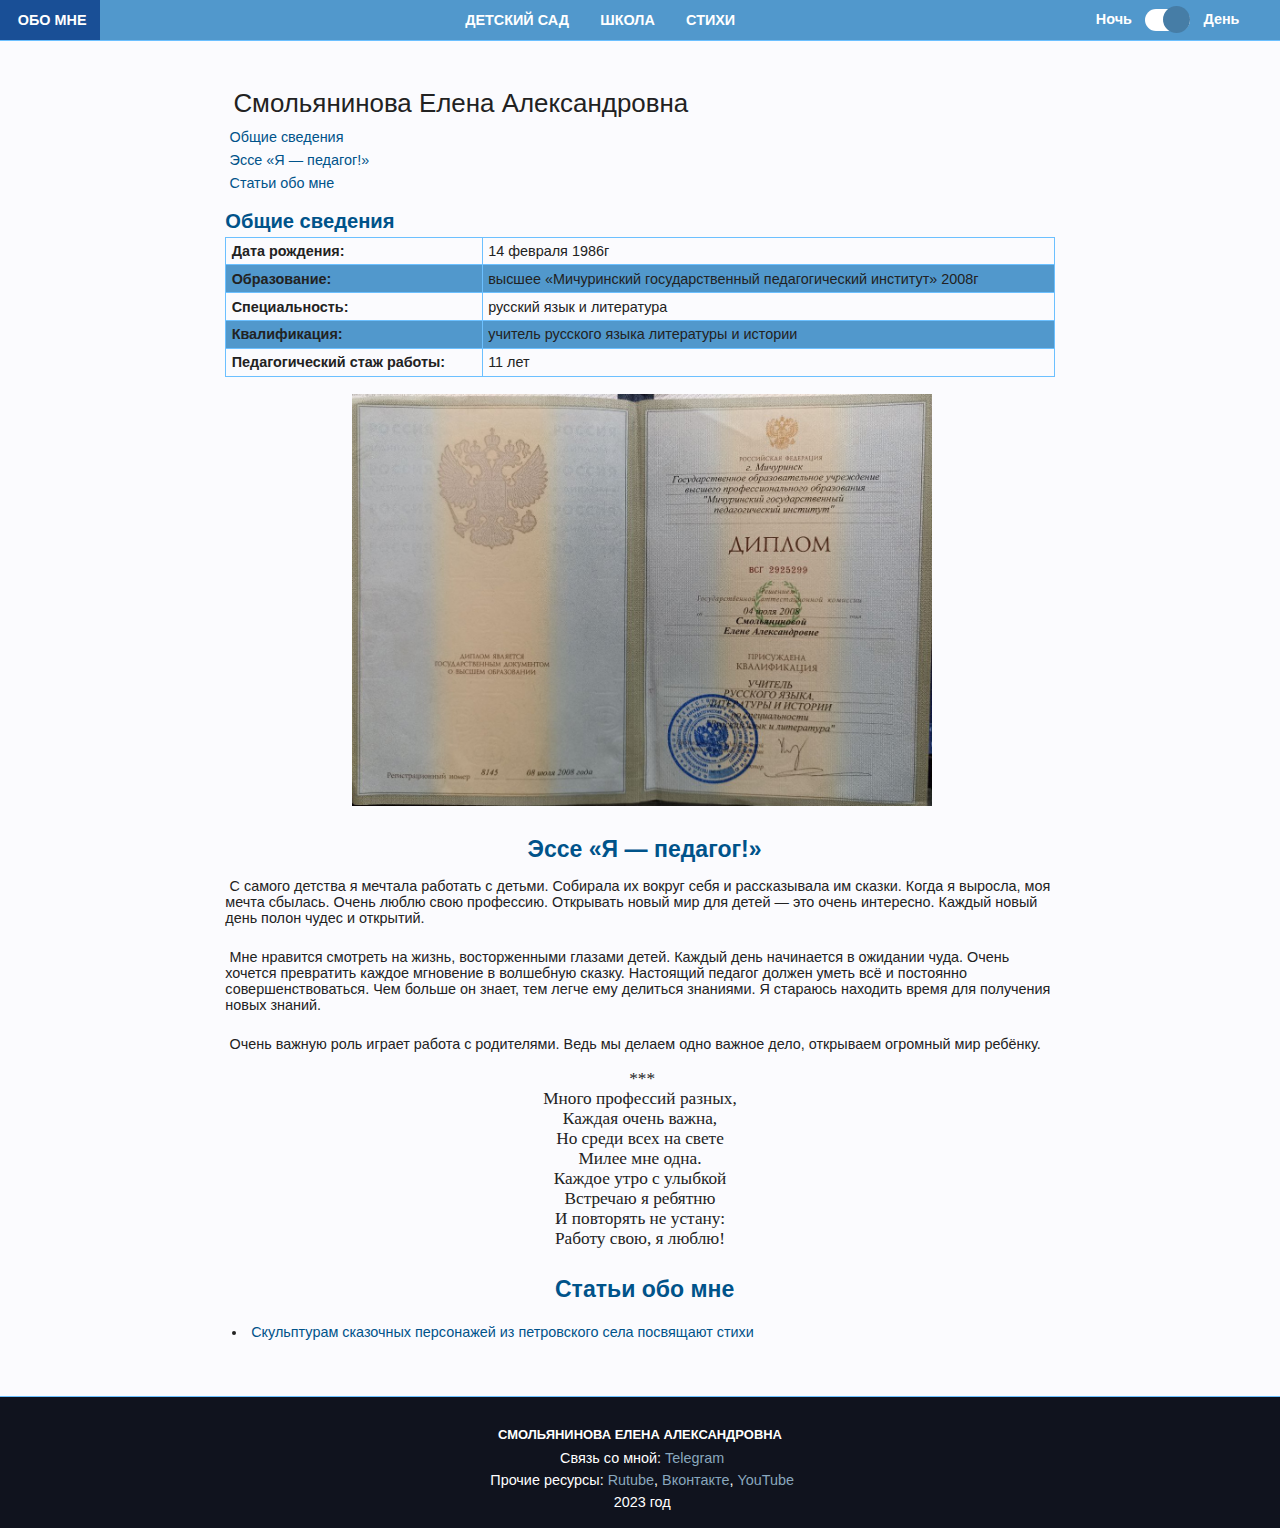
==== commit 2a5fad46: "Add files via upload" ====
--- a/index.html
+++ b/index.html
@@ -15,6 +15,7 @@
                 <nav class="menu">
             <ul>
 		        <li><a href="kindergarten.html">Детский сад</a></li>
+                <li><a href="school.html">Школа</a></li>
 		        <li><a href="poems.html">Стихи</a></li>
             </ul>
         </nav>
@@ -37,12 +38,9 @@
         <h1><div class="title">Смольянинова Елена Александровна</h1>
         <div id="toc"></div>
         <div id="toccontent">
-<h2>Моя визитная карточка</h2>
-        <div class="video">
-<center><iframe src="https://vk.com/video_ext.php?oid=-193670463&id=456239128&hash=10a9fd4e98219144&hd=2" frameborder="0" allow="autoplay; encrypted-media" allowfullscreen width="355" height="180" frameborder="0"></iframe></center></div>
 <table class="tablestyle">
-<h3>Общие сведения</h3>
-<tbody>
+  <h3>Общие сведения</h3>
+   <tbody>
 		<tr>
 			<td><b>Дата рождения:</b></td>
 			<td>14 февраля 1986г</td>
@@ -65,7 +63,7 @@
 		</tr>
 	</tbody>
 </table>
-<center><a href="images/diplom.jpg" title="Посмотреть удостовирение"><img width=70% src="images/diplom.jpg"></a></center>
+<center><p><a href="images/diplom.jpg" title="Посмотреть удостовирение"><img width=70% src="images/diplom.jpg"></a></p></center>
 <h2>Эссе «Я — педагог!»</h2>
 <p>С самого детства я мечтала работать с детьми. Собирала их вокруг себя и рассказывала им сказки. Когда я выросла, моя мечта сбылась. Очень люблю свою профессию. Открывать новый мир для детей — это очень интересно. Каждый новый день полон чудес и открытий.</p>
 <p>Мне нравится смотреть на жизнь, восторженными глазами детей. Каждый день начинается в ожидании чуда. Очень хочется превратить каждое мгновение в волшебную сказку. Настоящий педагог должен уметь всё и постоянно совершенствоваться. Чем больше он знает, тем легче ему делиться знаниями. Я стараюсь находить время для получения новых знаний.</p>
